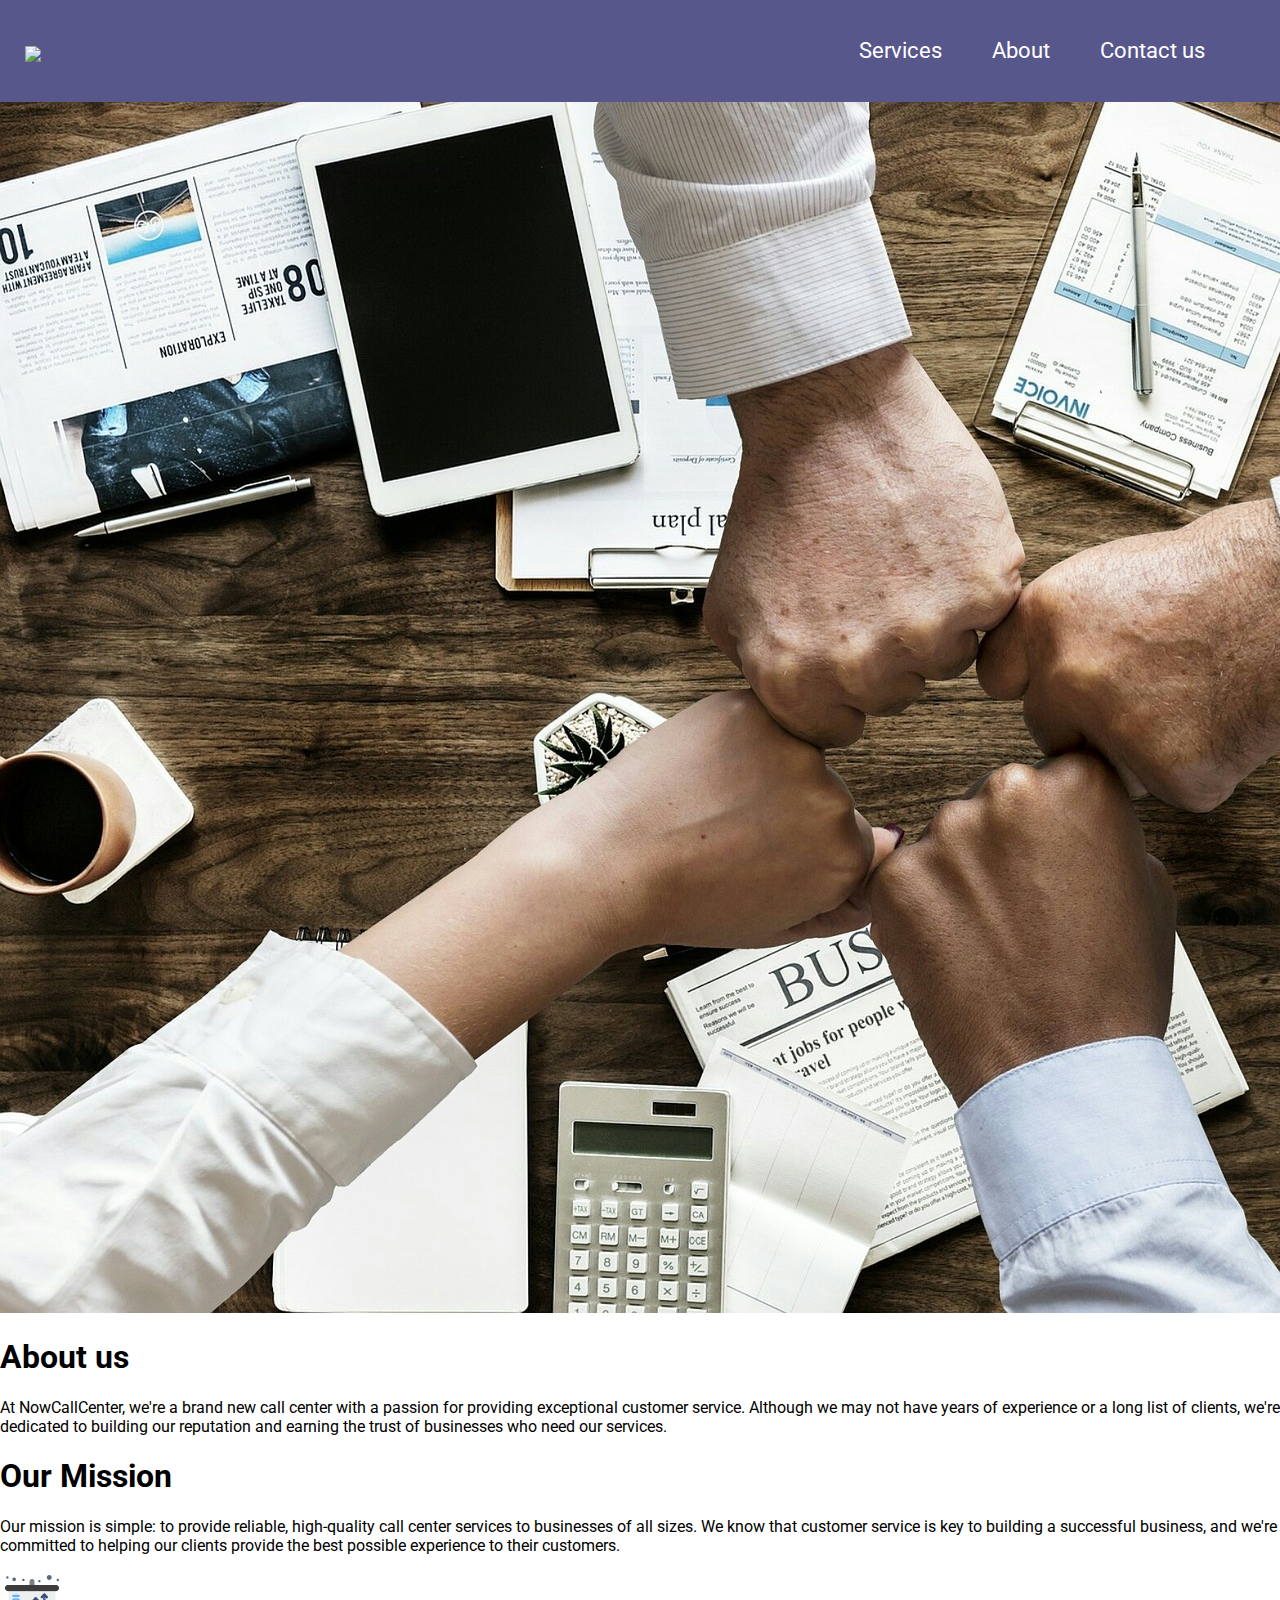
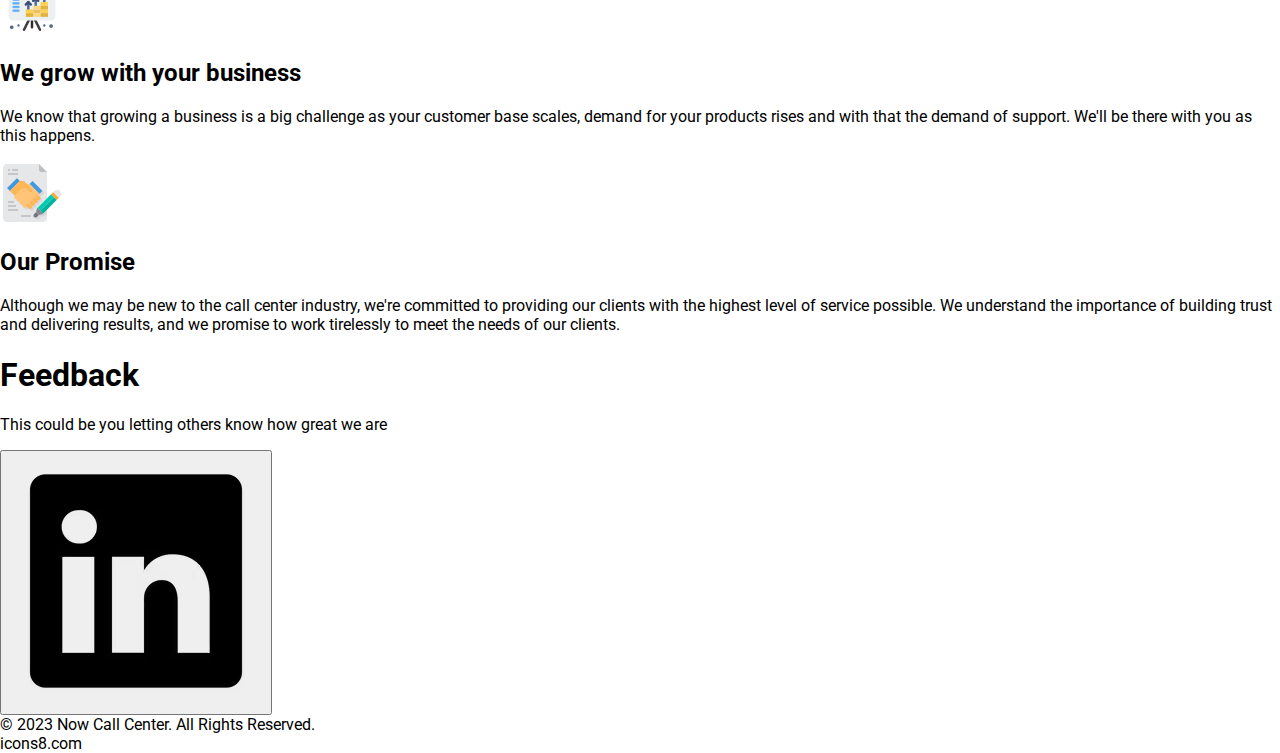
==== about.html @ a7e9a84d "Update about.html" ====
<!DOCTYPE html>
<html lang="en">
<head>
  <meta charset="UTF-8">
  <meta http-equiv="X-UA-Compatible" content="IE=edge">
  <meta name="viewport" content="width=device-width, initial-scale=1.0">
  <title>About us</title>
  <link rel="preconnect" href="https://fonts.googleapis.com">
  <link rel="preconnect" href="https://fonts.gstatic.com" crossorigin>
  <link href="https://fonts.googleapis.com/css2?family=Roboto:wght@400;500;700&display=swap" rel="stylesheet">
  <link rel="stylesheet"; href="aboutus.css">

</head>
<body>
  
  <header class="header"> 
    <div class="company-name">
      <a href="nowcallcenter.com">
        <img class="logo" src="logos/Transplogo.png">
      </a>
    </div> 

    <div class="navigation">

      <input type="checkbox" class="toggle-menu">
      <div class="hamburger"></div>
  
      <div class="info-menu">
        <div> 
          <a href="https://www.nowcallcenter.com/services">Services</a>
        </div>
        <div>
          <a href="https://www.nowcallcenter.com/about">About</a>
        </div>
        <div>
          <a href="https://www.nowcallcenter.com/contactus">Contact us</a>
        </div>
      </div>

    </div>

  </header>

  <main>

    <div class="top-div">
      <img src="img/teamwork-g41c1780d8_1920.jpg">
      <div class="top-div-inside">
        <h1>
          About us
        </h1>
        <p>
          At NowCallCenter, we're a brand new call center with a passion for providing
          exceptional customer service. Although we may not have years of experience or 
          a long list of clients, we're dedicated to building our reputation and earning 
          the trust of businesses who need our services.
        </p>
      </div>  
    </div>

    <div class="mission-div">
      <h1>
        Our Mission
      </h1>
      <p>
        Our mission is simple: to provide reliable, high-quality call center services 
        to businesses of all sizes. We know that customer service is key to building 
        a successful business, and we're committed to helping our clients provide the 
        best possible experience to their customers.
      </p>
    </div>

    <div class="mid-div">
      <div class="grow-div">
        <img src="img/icons8-growth-64.png">
        <h2>
          We grow with your business
        </h2>
        <p>
          We know that growing a business is a big challenge as your customer base scales,
          demand for your products rises and with that the demand of support. We'll be there
          with you as this happens.
        </p>
      </div>
      <div class="promise-div">
        <img src="img/icons8-handshake-64.png">
        <h2>
          Our Promise
        </h2>
        <p>
          Although we may be new to the call center industry, we're committed to 
          providing our clients with the highest level of service possible. We 
          understand the importance of building trust and delivering results, and we 
          promise to work tirelessly to meet the needs of our clients.
        </p>
      </div>
    </div>

    <div class="bottom-div">
      <h1>
        Feedback
      </h1>
      <p>This could be you letting others know how great we are</p>
    </div>  

    <div class="linkedin-img-div">
      <a href="https://www.linkedin.com/company/nowcallcenter/">
        <button class="linkedin-button">
          <img class="linkedin-img" src="img/1239440.avif">
        </button>
      </a>
    </div>

  </main>


  <footer class="bottom-rights-text">
    © 2023 Now Call Center. All Rights Reserved. 
  </footer>

  <a href="icons8.com">icons8.com</a>


</body>
</html>
---- aboutus.css ----
html, body {
  overflow-x:hidden 
} 


body{
  /* This style will be inherited */
  font-family: 'Roboto', sans-serif;
  width: 100%;
  height: 100%;
  margin: 0px;
  padding: 0px;
  box-sizing: border-box;
}

a:link    { text-decoration: none; color:unset; }
a:visited { text-decoration: none; color: unset;}
a:hover   { text-decoration: none; color: unset;}
a:active  { text-decoration: none; color: unset;}



.header {
  position: relative;
  display: flex;
  justify-content: space-between;
  align-items: center;
  background-color: rgb(87, 87, 139);
  color: white;
  padding-right: 50px;
  transition: 0.2s;
}

.company-name {
  padding: 25px;
  font-size: 30px;
  animation-name: animation-company-name;
  animation-duration: 2s;
  position: relative;
}

@keyframes animation-company-name {
  0%   {left:-1000px; top:0px;}
  100%  {left:0px; top:0px;}
}

.navigation {
  display: flex;
  justify-content: space-between;
  align-items: center;
}

.info-menu {
  font-size: 22px;
  display: flex;
  flex-direction: row;
  justify-content: center;
  align-items: center;
  z-index: 1;
  transition: 0.3s;
  animation-name: animation-info-menu;
  animation-duration: 2s;
  position: relative;
}

@keyframes animation-info-menu {
  0%   {top:-100px;}
  100%  {top:0px;}
}

.info-menu div {
  list-style-type: none;
}

.info-menu div a {
  display: block;
  padding: 40px 25px;
  line-height: 1;
  transition: 0.2s;
}

.info-menu div a:hover {
  box-shadow: 0 -5px 0px lightgray inset, 500px 0 0 rgba(255, 255, 255, 0.03) inset;
  padding: 35px 25px 45px 25px;
}

.hamburger {
  position: relative;
  width: 30px;
  height: 4px;
  background: white;
  border-radius: 10px;
  cursor:pointer;
  z-index: 2;
  transition: 0.25s;
}

.hamburger:before,
.hamburger:after {
  content: "";
  position: absolute;
  height: 4px;
  right: 0;
  background: #fff;
  border-radius: 10px;
  transition: 0.25s;
}

.hamburger:before {
  top: -10px;
  width: 20px;
}

.hamburger:after {
  top: 10px;
  width: 25px;
}

.toggle-menu {
  position: absolute;
  width: 30px;
  height: 100%;
  z-index: 3;
  cursor: pointer;
  opacity: 0;
}

.hamburger,
.toggle-menu {
  display: none;
}

.navigation input:checked ~ .hamburger {
  background: transparent;
}

.navigation input:checked ~ .hamburger:before {
  top: 0;
  transform: rotate(-45deg);
  width: 30px;
}

.navigation input:checked ~ .hamburger:after {
  top: 0;
  transform: rotate(45deg);
  width: 30px;
}

.navigation input:checked ~ .info-menu {
  right: 0;
  box-shadow: -20px 0 40px rgba(0,0,0,0.3);
}

@media screen and (max-width:820px) {
  .hamburger,
  .toggle-menu {
    display: block;
  }

  .header {
    padding: 10px 20px;
  }

  .info-menu {
    justify-content: start;
    flex-direction: column;
    align-items: center;
    position: fixed;
    top: 0;
    right: -300px;
    background: rgb(87, 87, 139);
    width: 300px;
    height: 100%;
    padding-top: 65px;
  }
  .info-menu div {
    width: 100%;
  }
  
  .info-menu div a,
  .info-menu div a:hover {
    padding: 30px;
    font-size: 24px;
    box-shadow: 0 1px 0 rgba(255,255,255, 0.3) inset;
  }

}
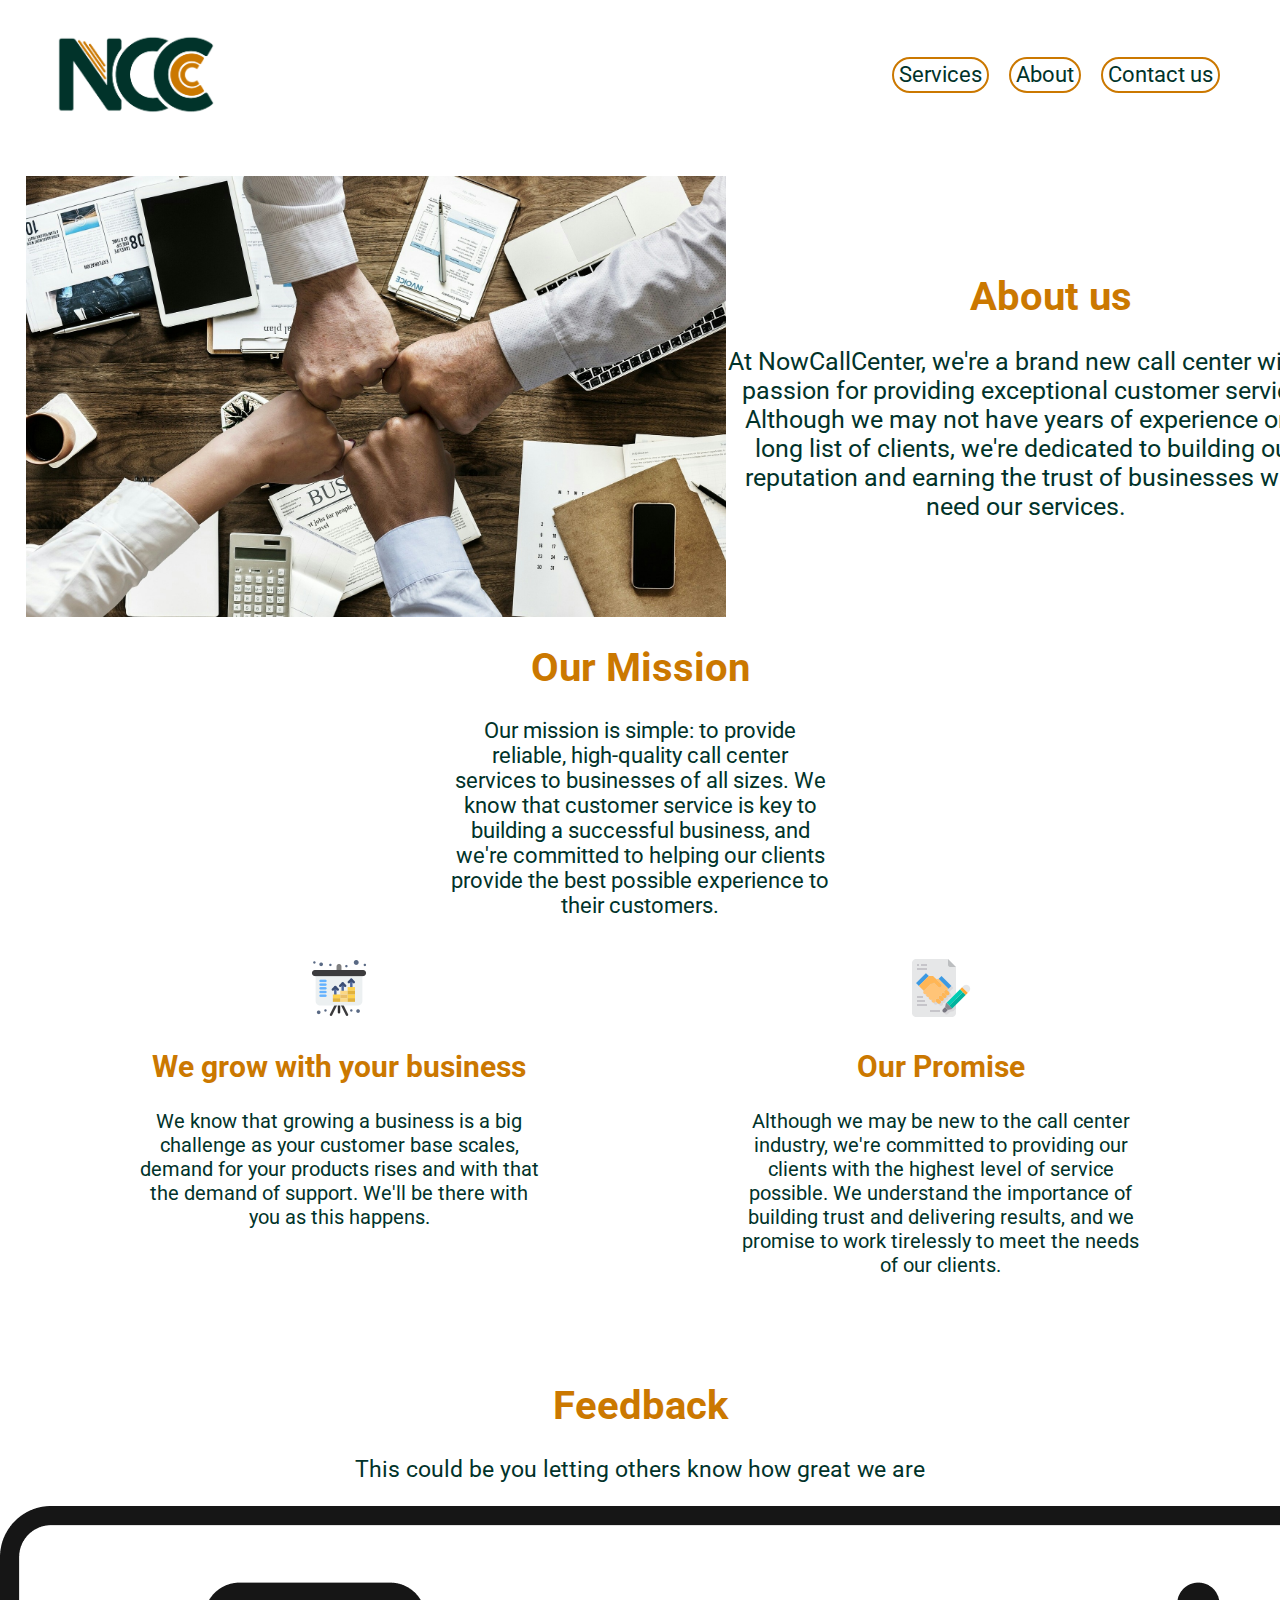
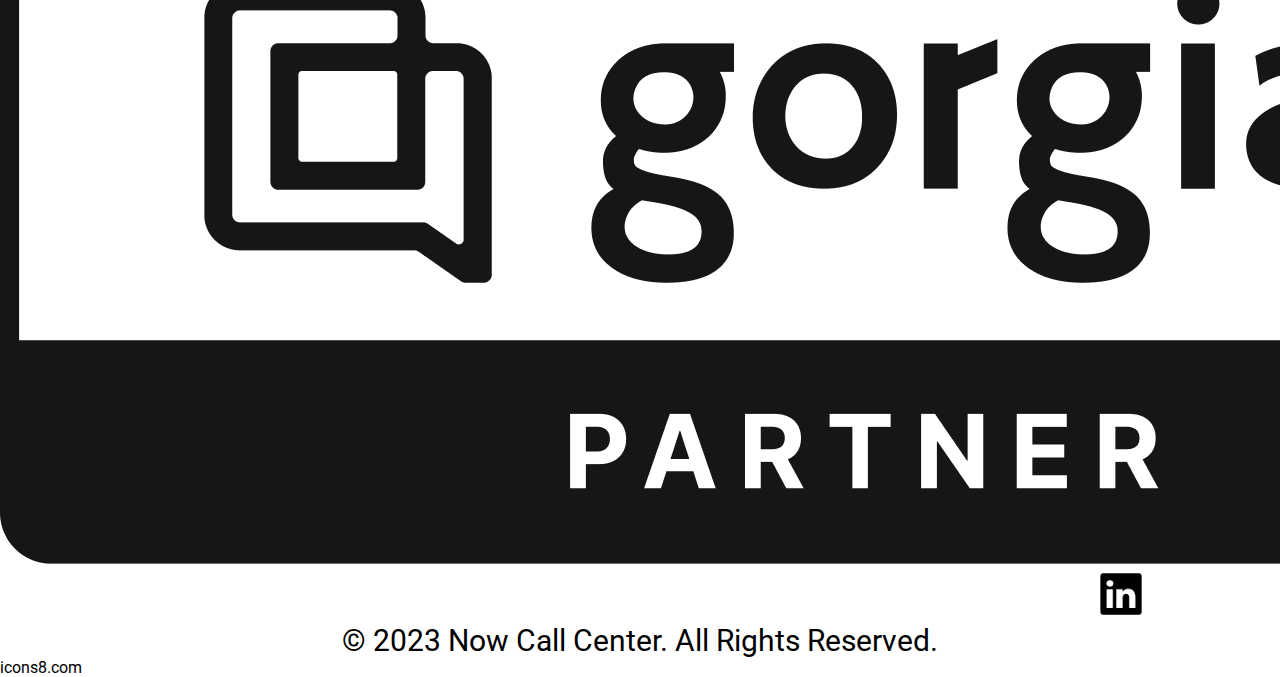
==== commit 3209a189: "Update about.html" ====
--- a/about.html
+++ b/about.html
@@ -16,7 +16,7 @@
   <header class="header"> 
     <div class="company-name">
       <a href="nowcallcenter.com">
-        <img class="logo" src="logos/Transplogo.png">
+        <img class="logo" src="logos/transplogo2.png">
       </a>
     </div> 
 
@@ -102,6 +102,10 @@
       </h1>
       <p>This could be you letting others know how great we are</p>
     </div>  
+    
+     <div class="partners">
+      <a href="https://partner.gorgias.com/anel00568exj"><img src="logos/Partner Badge Dark 1.png"></a>
+     </div>
 
     <div class="linkedin-img-div">
       <a href="https://www.linkedin.com/company/nowcallcenter/">
--- a/aboutus.css
+++ b/aboutus.css
@@ -25,18 +25,26 @@
   display: flex;
   justify-content: space-between;
   align-items: center;
-  background-color: rgb(87, 87, 139);
-  color: white;
+  background-color: white;
+  color: #01332a;
   padding-right: 50px;
   transition: 0.2s;
 }
 
 .company-name {
   padding: 25px;
-  font-size: 30px;
   animation-name: animation-company-name;
   animation-duration: 2s;
   position: relative;
+  width: 200px;
+  height: 100px;
+}
+
+.logo {
+  width: 100%;
+  height: 100%;
+  object-fit: cover;
+  overflow: hidden;
 }
 
 @keyframes animation-company-name {
@@ -70,6 +78,7 @@
 
 .info-menu div {
   list-style-type: none;
+  padding: 10px;
 }
 
 .info-menu div a {
@@ -77,6 +86,9 @@
   padding: 40px 25px;
   line-height: 1;
   transition: 0.2s;
+  border: 2px solid #cb7800;
+  border-radius: 40px;
+  padding: 5px;
 }
 
 .info-menu div a:hover {
@@ -88,7 +100,7 @@
   position: relative;
   width: 30px;
   height: 4px;
-  background: white;
+  background: #cb7800;
   border-radius: 10px;
   cursor:pointer;
   z-index: 2;
@@ -101,7 +113,7 @@
   position: absolute;
   height: 4px;
   right: 0;
-  background: #fff;
+  background: #cb7800;
   border-radius: 10px;
   transition: 0.25s;
 }
@@ -168,7 +180,7 @@
     position: fixed;
     top: 0;
     right: -300px;
-    background: rgb(87, 87, 139);
+    background: white;
     width: 300px;
     height: 100%;
     padding-top: 65px;
@@ -184,4 +196,234 @@
     box-shadow: 0 1px 0 rgba(255,255,255, 0.3) inset;
   }
 
-}+}
+
+
+.top-div {
+  display: grid;
+  grid-template-columns: 1fr 1fr;
+  place-items: center;
+  margin: 2%;
+  }
+
+.top-div img {
+  width: 700px;
+}
+
+.top-div h1 {
+  color: #cb7800;
+  text-align: center;
+  font-size: 40px;
+  margin-right: 0;
+}
+
+.top-div p {
+  color: #01332a;
+  width: 600px;
+  text-align: center;
+  margin-right: 50px;
+  font-size: 25px;
+}
+
+.mission-div {
+  text-align: center;
+}
+
+.mission-div h1 {
+  color: #cb7800;
+  text-align: center;
+  font-size: 40px;
+  margin-right: 0;
+}
+
+.mission-div p {
+  margin-right: 450px;
+  margin-left: 450px;
+  color: #01332a;
+  font-size: 22px;
+}
+
+.bottom-div {
+  display: block;
+  text-align: center;
+  margin-top: 20px;
+  padding-top: 20px;
+}
+
+.bottom-div h1 {
+  color: #cb7800;
+  font-size: 40px;
+  font-weight: bold;
+}
+
+.bottom-div p {
+  color: #01332a;
+  font-size: 23px;
+}
+
+
+.mid-div {
+  margin: 3%;
+  display: grid;
+  grid-template-columns: 1fr 1fr;
+}
+
+.grow-div {
+  text-align: center;
+}
+
+.grow-div h2 {
+  font-size: 30px;
+  color: #cb7800;
+}
+
+.grow-div p {
+  color: #01332a;
+  font-size: 20px;
+  margin-right: 100px;
+  margin-left: 100px;
+}
+
+.promise-div {
+  text-align: center;
+}
+
+.promise-div h2 {
+  color: #cb7800;
+  font-size: 30px;
+}
+
+.promise-div p {
+  margin-right: 100px;
+  margin-left: 100px;
+  color: #01332a;
+  font-size: 20px;
+}
+
+.linkedin-img-div {
+  text-align: right;
+ }
+ 
+ .linkedin-img {
+   height: 50px;
+ }
+ 
+ .linkedin-button {
+   background-color: transparent;
+   border: none;
+   margin-right: 10%;
+ }
+ 
+ .linkedin-button:hover {
+   cursor: pointer;
+ }
+
+ .bottom-rights-text {
+  font-size: 30px;
+  bottom: 0px;
+  text-align: center;
+}
+
+@media screen and (max-width:820px) {
+  body {
+    margin-left: 0;
+    margin-right: 0;
+  }
+  .top-div {
+    display: flex;
+    flex-direction: column;
+    margin-left: 2%;
+    margin-right: 2%;
+  }
+  .top-div img {
+    width: 700px;
+  }
+  .top-div-inside p { 
+    width: 700px;
+    font-size: 20px;
+    float: none;
+    margin-left: auto;
+    margin-right: auto;
+  }
+  .mission-div {
+    display: flex;
+    flex-direction: column;
+    margin-left: 2%;
+    margin-right: 2%;
+  }
+  .mission-div p {
+    width: 700px;
+    font-size: 20px;
+    float: none;
+    margin-left: auto;
+    margin-right: auto;
+  }
+  .grow-div p {
+    width: 90%;
+    font-size: 20px;
+    float: none;
+    margin-left: auto;
+    margin-right: auto;
+  }
+  .promise-div p {
+    width: 90%;
+    font-size: 20px;
+    float: none;
+    margin-left: auto;
+    margin-right: auto;
+  }
+}
+
+@media screen and (max-width: 414px) {
+  body {
+    margin-left: 0;
+    margin-right: 0;
+  }
+  .top-div {
+    display: flex;
+    flex-direction: column;
+    margin-left: 2%;
+    margin-right: 2%;
+  }
+  .top-div img {
+    width: 280px;
+  }
+  .top-div-inside p { 
+    width: 280px;
+    font-size: 20px;
+    float: none;
+    margin-left: auto;
+    margin-right: auto;
+  }
+  .mission-div {
+    display: flex;
+    flex-direction: column;
+    margin-left: 2%;
+    margin-right: 2%;
+  }
+  .mission-div p {
+    width: 280px;
+    font-size: 20px;
+    float: none;
+    margin-left: auto;
+    margin-right: auto;
+  }
+  .mid-div {
+    display: flex;
+    flex-direction: column;
+  }
+  .grow-div p {
+    width: 90%;
+    font-size: 20px;
+    float: none;
+    margin-left: auto;
+    margin-right: auto;
+  }
+  .promise-div p {
+    width: 90%;
+    font-size: 20px;
+    float: none;
+    margin-left: auto;
+    margin-right: auto;
+  }
+}
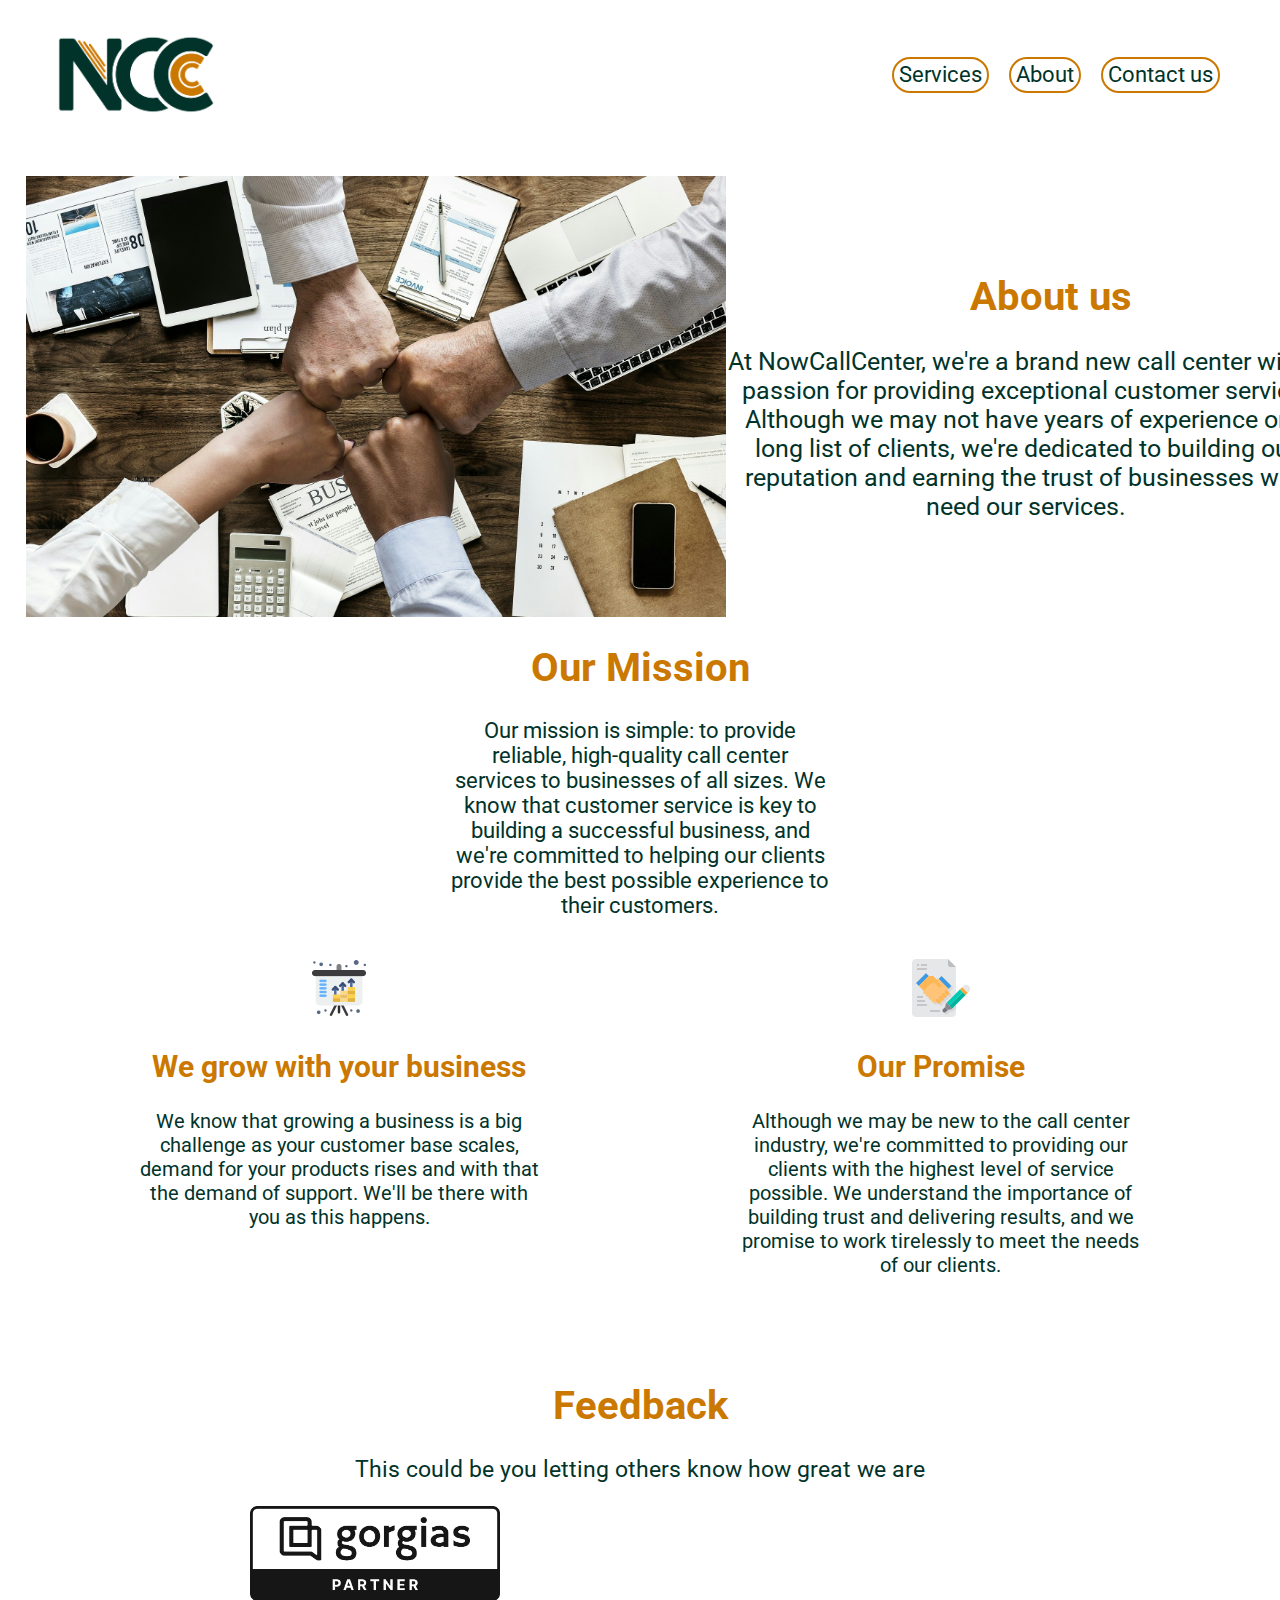
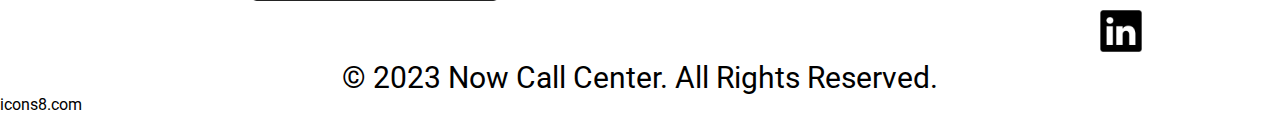
==== commit f478ec4a: "Update about.html" ====
--- a/about.html
+++ b/about.html
@@ -5,6 +5,7 @@
   <meta http-equiv="X-UA-Compatible" content="IE=edge">
   <meta name="viewport" content="width=device-width, initial-scale=1.0">
   <title>About us</title>
+  <link rel="icon" href="logos/transplogo2.png" type="image/icon type">
   <link rel="preconnect" href="https://fonts.googleapis.com">
   <link rel="preconnect" href="https://fonts.gstatic.com" crossorigin>
   <link href="https://fonts.googleapis.com/css2?family=Roboto:wght@400;500;700&display=swap" rel="stylesheet">
@@ -15,7 +16,7 @@
   
   <header class="header"> 
     <div class="company-name">
-      <a href="nowcallcenter.com">
+      <a href="https://nowcallcenter.com">
         <img class="logo" src="logos/transplogo2.png">
       </a>
     </div> 
--- a/aboutus.css
+++ b/aboutus.css
@@ -298,6 +298,11 @@
   margin-left: 100px;
   color: #01332a;
   font-size: 20px;
+}
+
+.partners img {
+  width: 250px;
+  padding-left: 250px;
 }
 
 .linkedin-img-div {
@@ -372,6 +377,11 @@
     margin-left: auto;
     margin-right: auto;
   }
+  
+    .partners img {
+    width: 175px;
+    padding-left: 20px;
+  }
 }
 
 @media screen and (max-width: 414px) {
@@ -426,4 +436,9 @@
     margin-left: auto;
     margin-right: auto;
   }
-}
+  
+    .partners img {
+    width: 150px;
+    padding-left: 20px;
+  }
+}
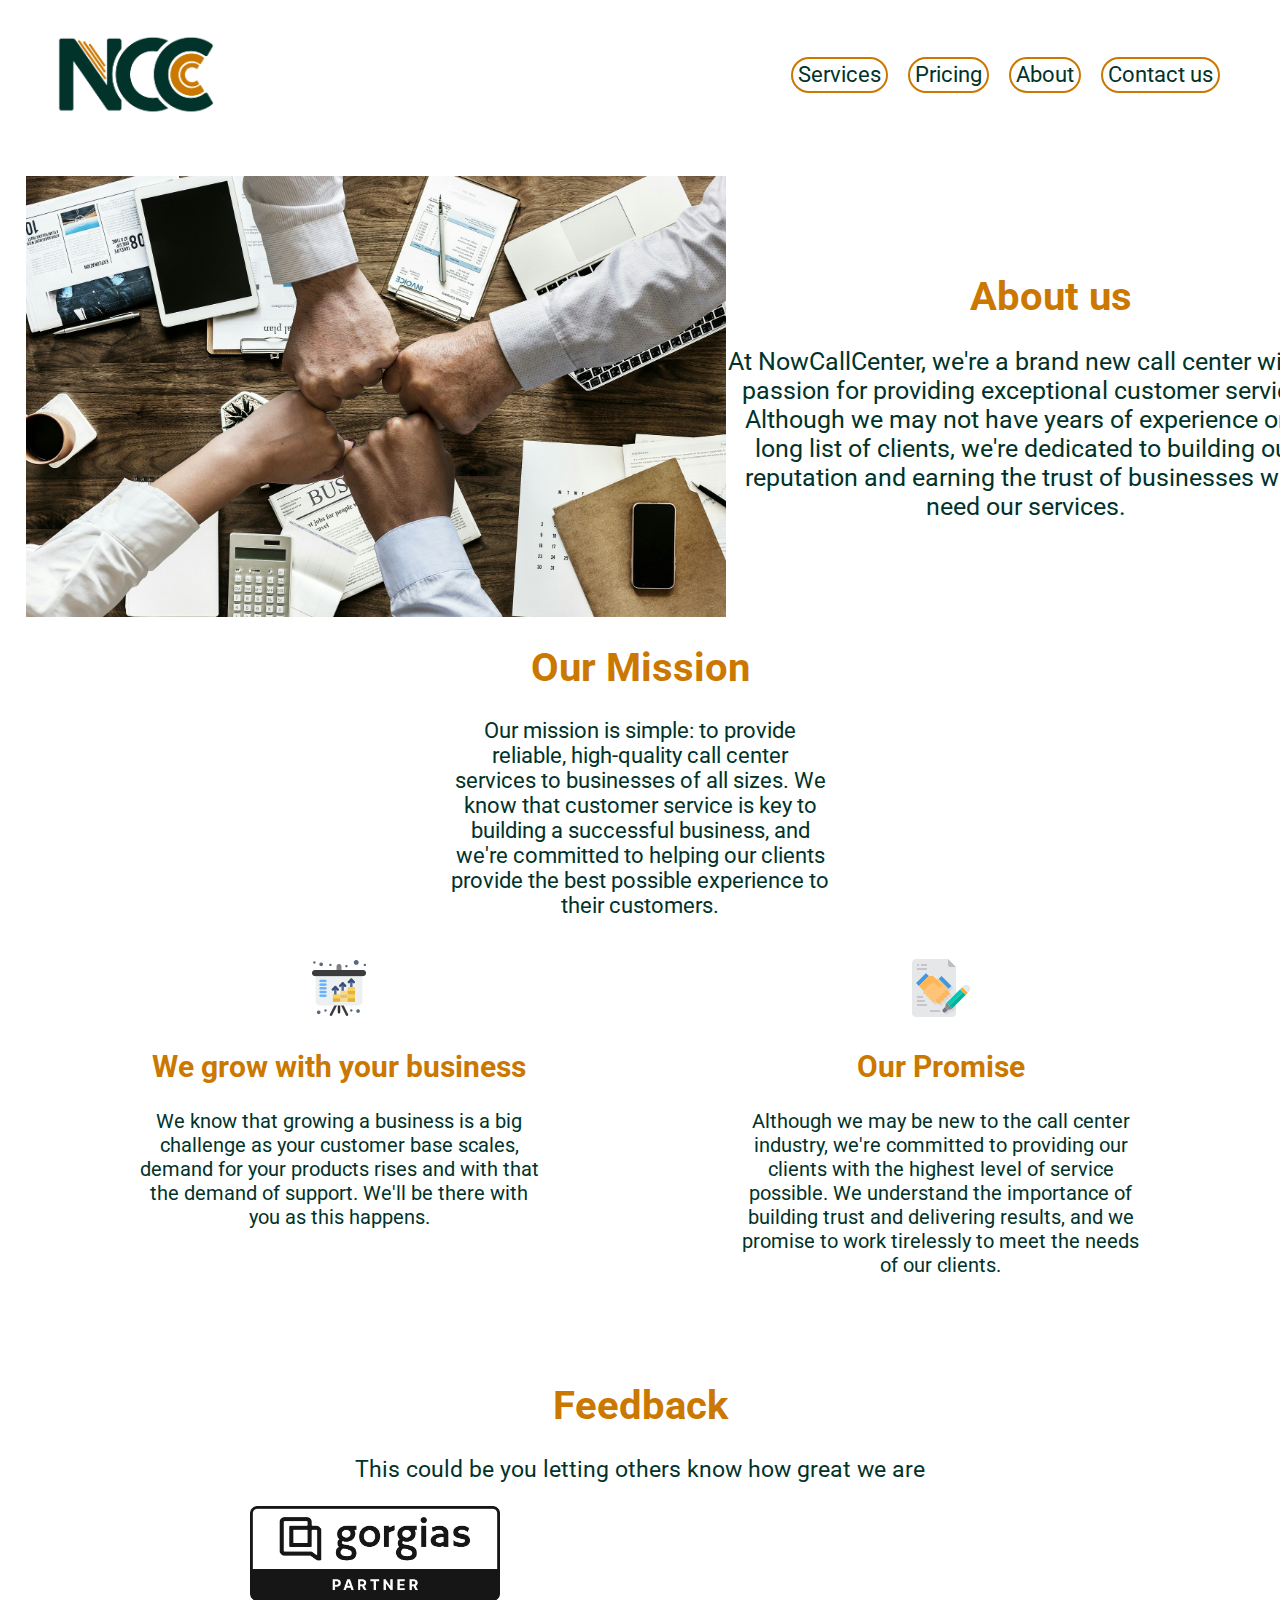
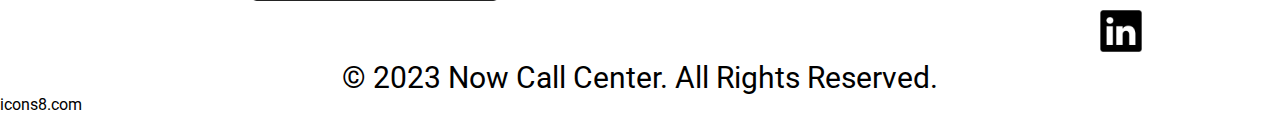
==== commit 88efbd53: "Update about.html" ====
--- a/about.html
+++ b/about.html
@@ -1,6 +1,15 @@
 <!DOCTYPE html>
 <html lang="en">
 <head>
+  <!-- Google tag (gtag.js) -->
+<script async src="https://www.googletagmanager.com/gtag/js?id=G-L8B2D1MKFJ"></script>
+<script>
+  window.dataLayer = window.dataLayer || [];
+  function gtag(){dataLayer.push(arguments);}
+  gtag('js', new Date());
+
+  gtag('config', 'G-L8B2D1MKFJ');
+</script>
   <meta charset="UTF-8">
   <meta http-equiv="X-UA-Compatible" content="IE=edge">
   <meta name="viewport" content="width=device-width, initial-scale=1.0">
@@ -28,13 +37,16 @@
   
       <div class="info-menu">
         <div> 
-          <a href="https://www.nowcallcenter.com/services">Services</a>
+          <a href="https://nowcallcenter.com/services">Services</a>
         </div>
         <div>
-          <a href="https://www.nowcallcenter.com/about">About</a>
+          <a href="https://nowcallcenter.com/pricing">Pricing</a>
         </div>
         <div>
-          <a href="https://www.nowcallcenter.com/contactus">Contact us</a>
+          <a href="https://nowcallcenter.com/about">About</a>
+        </div>
+        <div>
+          <a href="https://nowcallcenter.com/contactus">Contact us</a>
         </div>
       </div>
 
@@ -116,6 +128,10 @@
       </a>
     </div>
 
+      <!-- Start of HubSpot Embed Code -->
+  <script type="text/javascript" id="hs-script-loader" async defer src="//js-na1.hs-scripts.com/24334244.js"></script>
+<!-- End of HubSpot Embed Code -->
+    
   </main>
 
 
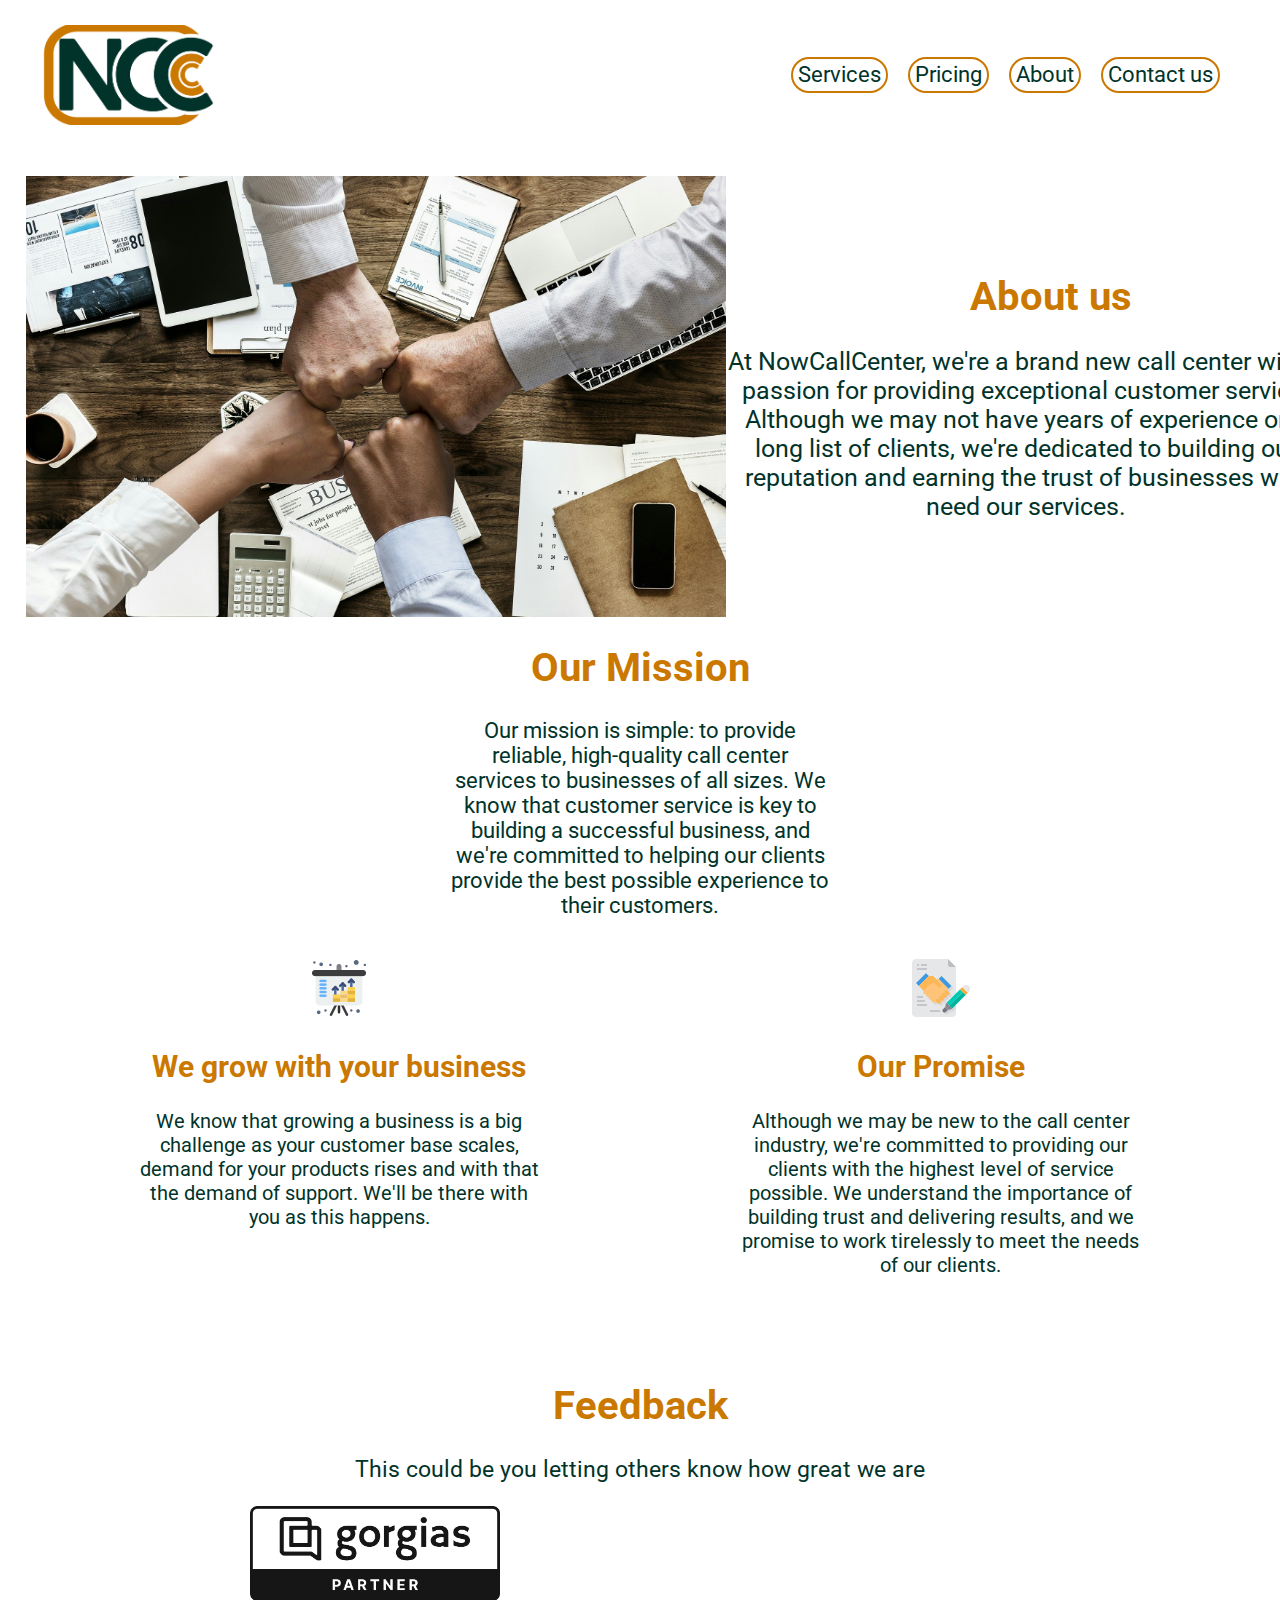
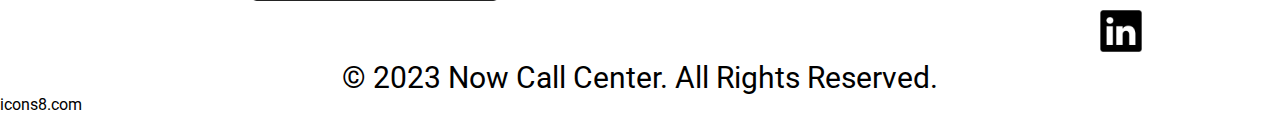
==== commit 73ef0338: "Update about.html" ====
--- a/about.html
+++ b/about.html
@@ -26,7 +26,7 @@
   <header class="header"> 
     <div class="company-name">
       <a href="https://nowcallcenter.com">
-        <img class="logo" src="logos/transplogo2.png">
+        <img class="logo" src="logos/transplogo.png">
       </a>
     </div> 
 
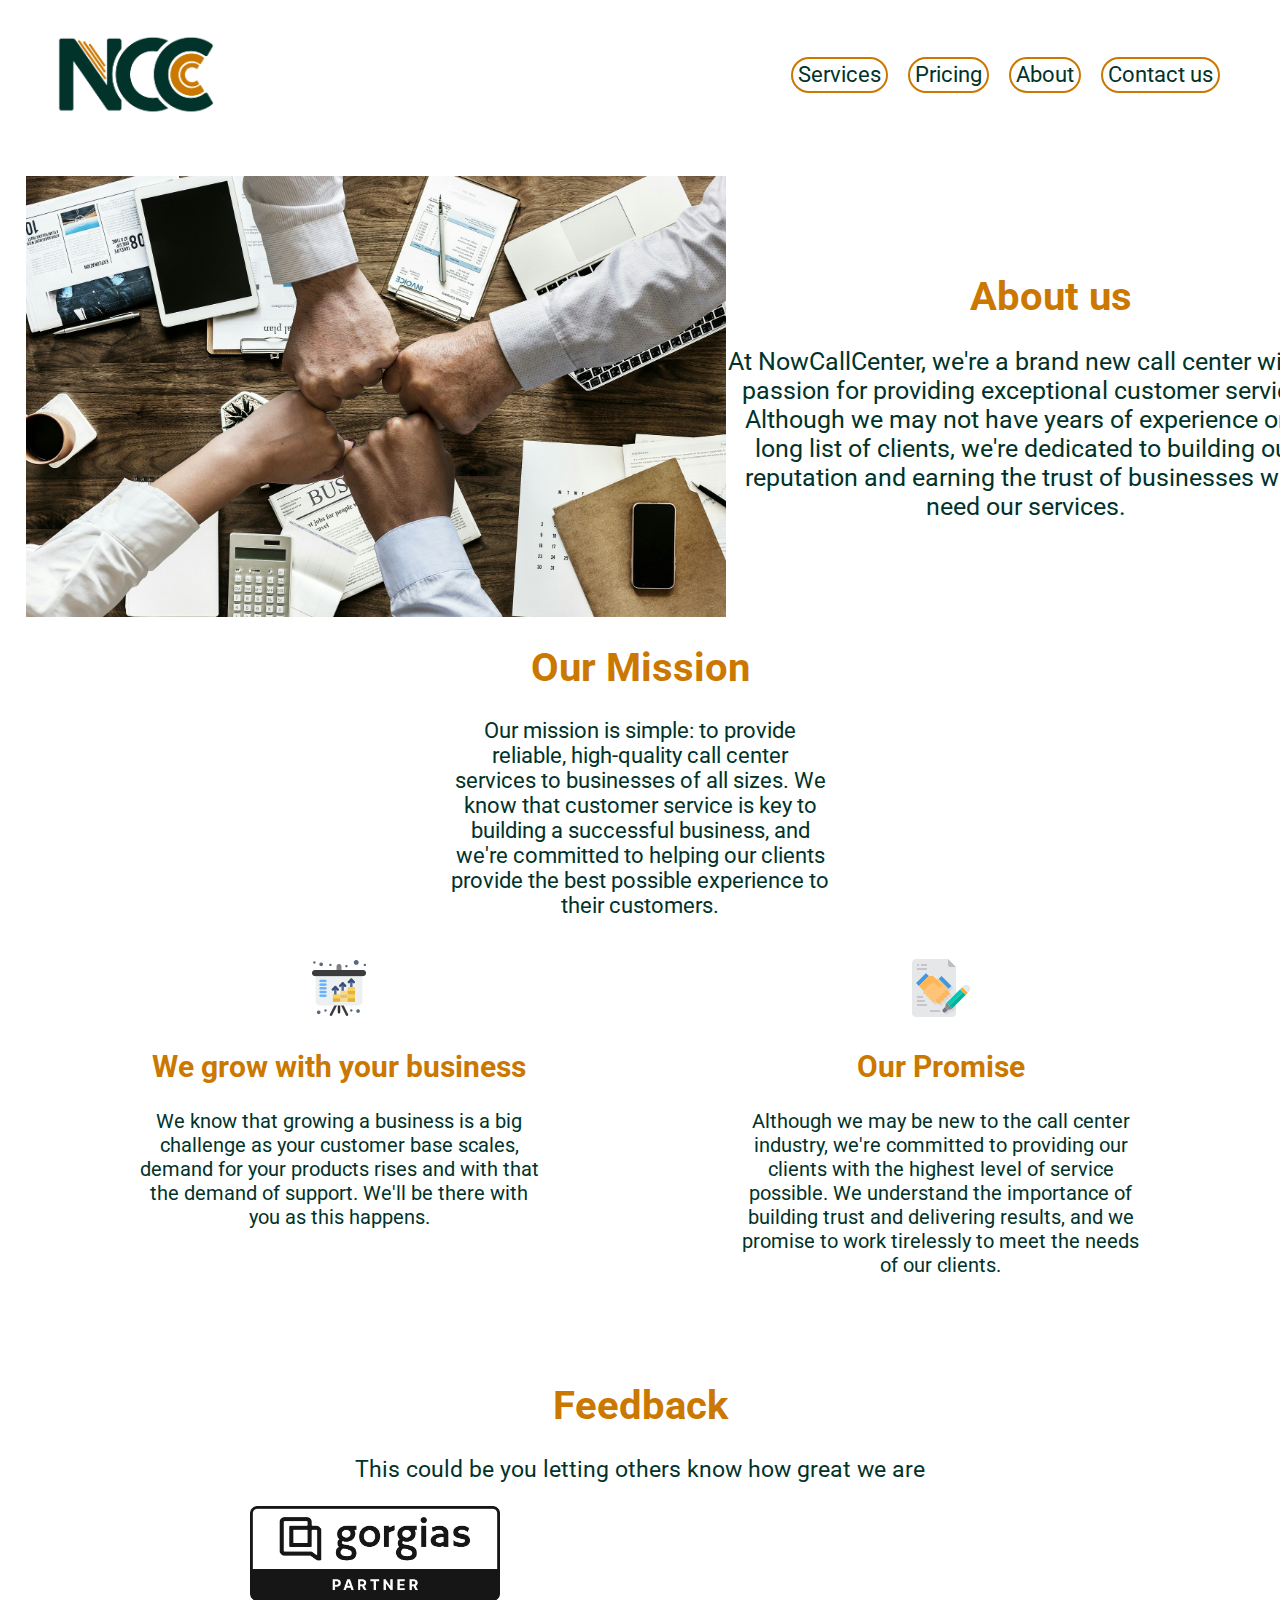
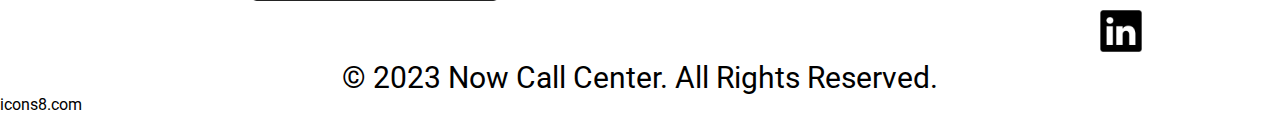
==== commit cc03fde6: "Update about.html" ====
--- a/about.html
+++ b/about.html
@@ -26,7 +26,7 @@
   <header class="header"> 
     <div class="company-name">
       <a href="https://nowcallcenter.com">
-        <img class="logo" src="logos/transplogo.png">
+        <img class="logo" src="logos/transplogo2.png">
       </a>
     </div> 
 
